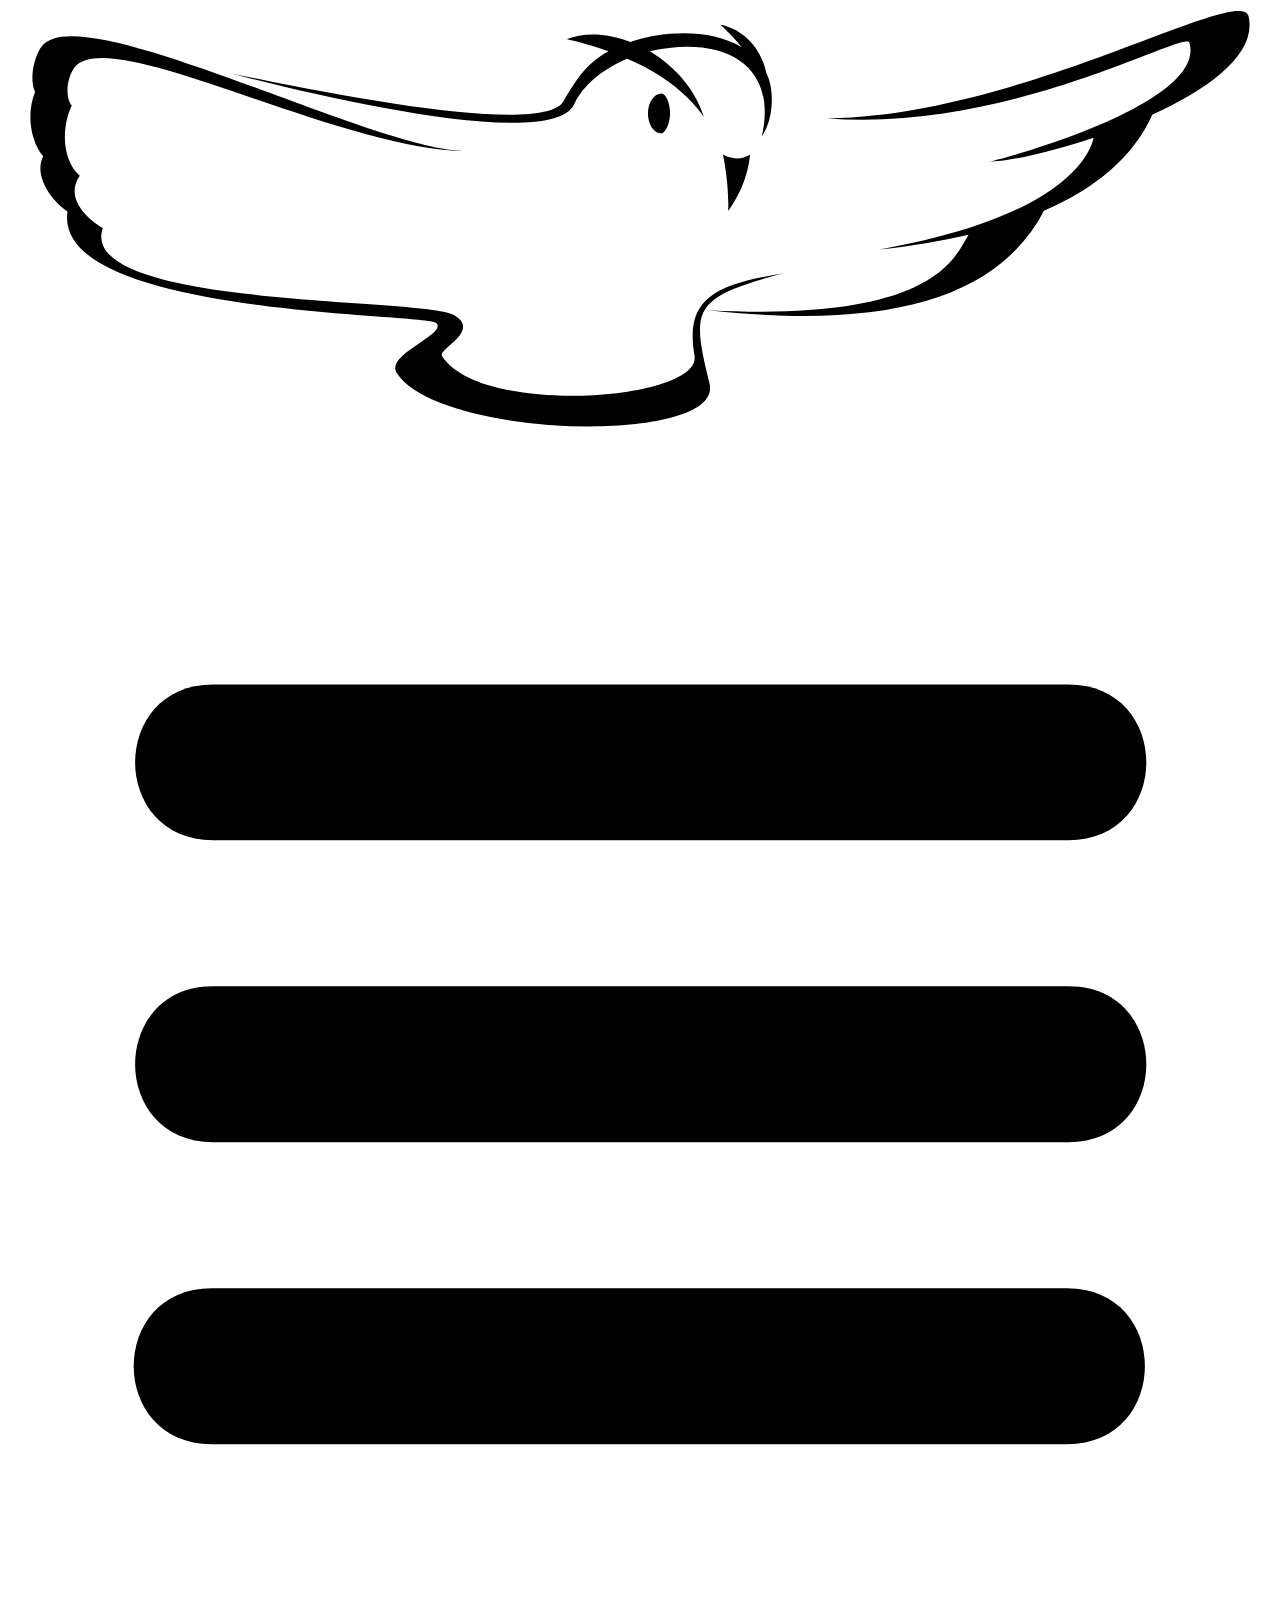
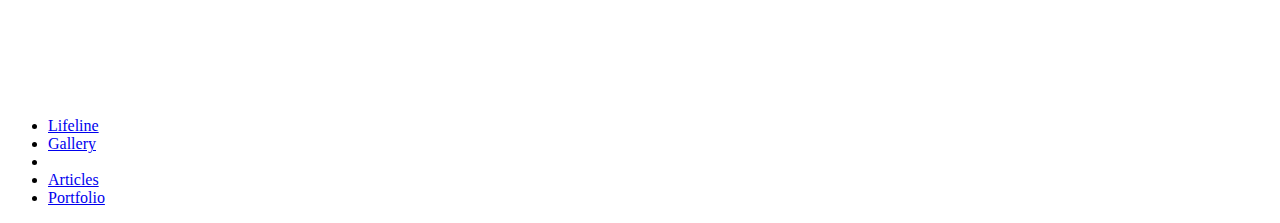
==== index.html @ f361c59d "Add files via upload" ====
<!DOCTYPE html>
<html lang="en">
  <head>
    <meta charset="UTF-8"/>
    <meta name="viewport" content="width=device-width, initial-scale=1.0"/>
    <meta http-equiv="X-UA-Compatible" content="ie=edge"/>
    <link rel="stylesheet" href="css/style.css"/>
    <title>Blog</title>
  </head>
  <body>
    <div id="wrapper">
      <header id="header">
        <div id="logo"><svg class="owllogo" xmlns="http://www.w3.org/2000/svg" viewBox="0 0 30000 10000"><path class="owl" d="M5277 1546c3529,747 7490,1406 7911,662 255,-450 549,-913 1065,-1183 -567,-207 -998,-286 -1000,-286 442,-178 993,-138 1520,66 798,-270 1902,-319 2647,127 -262,-319 -517,-542 -518,-543 644,137 996,658 1095,1149 178,344 208,1033 -106,1514 401,-1756 -968,-2417 -2663,-2025 583,344 1081,889 1287,1554 -642,-923 -1712,-1330 -1823,-1379 -590,256 -1042,622 -1255,1084 -501,1085 -5733,-102 -8160,-740zm10235 482c88,-1 202,207 202,469 0,262 -129,479 -202,479 -178,0 -323,-212 -323,-474 0,-262 145,-472 323,-474zm2101 1455c-54,563 -303,1046 -521,1333 35,-623 -122,-1336 -122,-1336 208,127 462,112 643,3zm5667 164c953,-215 5153,-1467 4761,-2822 -92,-316 -4247,2132 -8592,1795 4616,-51 9809,-3220 9995,-2423 206,883 -918,1710 -2280,2332 -471,1031 -1366,1765 -2576,2283 -1142,2184 -3902,2806 -7968,2360 5473,291 5867,-1322 6180,-1792 -654,152 -1361,267 -2111,353 4340,-775 4982,-2229 5079,-2656 -1060,357 -2048,568 -2488,570zm-21697 -2239c-170,215 -249,689 -70,913 -243,499 -242,1274 190,1662 -346,501 117,991 547,1240 -635,1907 7566,1636 8323,2059 678,379 -375,818 -273,977 940,1463 6175,1042 5994,-7 -230,-1334 441,-1682 2116,-1955 -2198,573 -2192,844 -1760,2614 360,1474 -6419,1316 -7423,-246 -286,-446 1208,-914 940,-1189 -236,-241 -9118,-152 -8755,-2645 -380,-258 -811,-840 -578,-1313 -328,-384 -386,-1070 -191,-1527 -143,-274 -27,-848 155,-1077 885,-1221 7932,2500 10068,2480 -3007,-18 -8452,-3035 -9284,-1985z"/></svg></div>
        <nav id="mainmenu">
          <div id="menu_btn"><svg id="menu_icon" xmlns="http://www.w3.org/2000/svg" viewBox="0 0 900 900"><g id="dashes"><path id="dash_bottom" class="menu_icon_dash" d="M145 609l609 0c74,0 74,111 0,111l-609 0c-74,0 -74,-111 0,-111z"/><path id="dash_middle" class="menu_icon_dash" d="M146 394c203,0 406,0 609,0 74,0 74,111 0,111 -203,0 -406,0 -609,0 -74,0 -74,-111 0,-111z"/><path id="dash_top" class="menu_icon_dash" d="M146 179l609 0c74,0 74,111 0,111l-609 0c-74,0 -74,-111 0,-111z"/></g></svg></div>
          <ul class="menu_list">
            <li class="menu_item"><a class="menu_link" href="#">Lifeline</a></li>
            <li class="menu_item"><a class="menu_link" href="#">Gallery</a></li>
            <li class="menu_logo"><a class="menu_link link_logo" href="#"></a></li>
            <li class="menu_item"><a class="menu_link" href="#">Articles</a></li>
            <li class="menu_item"><a class="menu_link" href="#">Portfolio</a></li>
          </ul>
        </nav>
      </header>
      <main id="main">
        <section id="lifeline"></section>
        <section id="gallery"></section>
        <section id="articles"></section>
        <section id="portfolio"></section>
      </main>
      <footer id="footer">
        <div id="contacts"></div>
        <div id="socials"></div>
      </footer>
    </div>
    <script src="js/main.js"></script>
  </body>
</html>
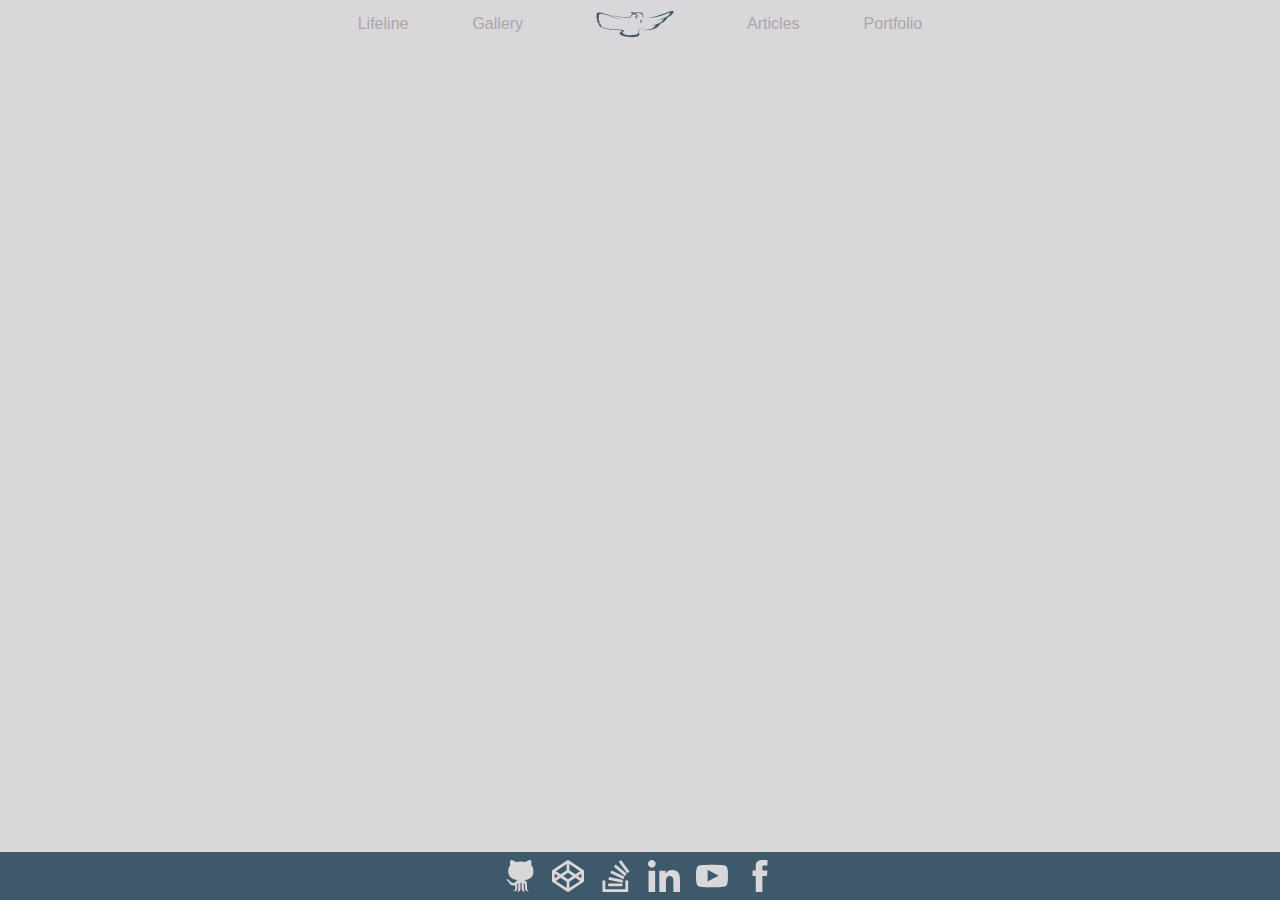
==== commit 5733947d: "adding a footer Please enter the commit message for your changes. Lines starting" ====
--- a/index.html
+++ b/index.html
@@ -10,13 +10,13 @@
   <body>
     <div id="wrapper">
       <header id="header">
-        <div id="logo"><svg class="owllogo" xmlns="http://www.w3.org/2000/svg" viewBox="0 0 30000 10000"><path class="owl" d="M5277 1546c3529,747 7490,1406 7911,662 255,-450 549,-913 1065,-1183 -567,-207 -998,-286 -1000,-286 442,-178 993,-138 1520,66 798,-270 1902,-319 2647,127 -262,-319 -517,-542 -518,-543 644,137 996,658 1095,1149 178,344 208,1033 -106,1514 401,-1756 -968,-2417 -2663,-2025 583,344 1081,889 1287,1554 -642,-923 -1712,-1330 -1823,-1379 -590,256 -1042,622 -1255,1084 -501,1085 -5733,-102 -8160,-740zm10235 482c88,-1 202,207 202,469 0,262 -129,479 -202,479 -178,0 -323,-212 -323,-474 0,-262 145,-472 323,-474zm2101 1455c-54,563 -303,1046 -521,1333 35,-623 -122,-1336 -122,-1336 208,127 462,112 643,3zm5667 164c953,-215 5153,-1467 4761,-2822 -92,-316 -4247,2132 -8592,1795 4616,-51 9809,-3220 9995,-2423 206,883 -918,1710 -2280,2332 -471,1031 -1366,1765 -2576,2283 -1142,2184 -3902,2806 -7968,2360 5473,291 5867,-1322 6180,-1792 -654,152 -1361,267 -2111,353 4340,-775 4982,-2229 5079,-2656 -1060,357 -2048,568 -2488,570zm-21697 -2239c-170,215 -249,689 -70,913 -243,499 -242,1274 190,1662 -346,501 117,991 547,1240 -635,1907 7566,1636 8323,2059 678,379 -375,818 -273,977 940,1463 6175,1042 5994,-7 -230,-1334 441,-1682 2116,-1955 -2198,573 -2192,844 -1760,2614 360,1474 -6419,1316 -7423,-246 -286,-446 1208,-914 940,-1189 -236,-241 -9118,-152 -8755,-2645 -380,-258 -811,-840 -578,-1313 -328,-384 -386,-1070 -191,-1527 -143,-274 -27,-848 155,-1077 885,-1221 7932,2500 10068,2480 -3007,-18 -8452,-3035 -9284,-1985z"/></svg></div>
+        <div id="logo"><a href="#"><svg class="owllogo" xmlns="http://www.w3.org/2000/svg" viewBox="0 0 30000 10000"><path class="owl" d="M5277 1546c3529,747 7490,1406 7911,662 255,-450 549,-913 1065,-1183 -567,-207 -998,-286 -1000,-286 442,-178 993,-138 1520,66 798,-270 1902,-319 2647,127 -262,-319 -517,-542 -518,-543 644,137 996,658 1095,1149 178,344 208,1033 -106,1514 401,-1756 -968,-2417 -2663,-2025 583,344 1081,889 1287,1554 -642,-923 -1712,-1330 -1823,-1379 -590,256 -1042,622 -1255,1084 -501,1085 -5733,-102 -8160,-740zm10235 482c88,-1 202,207 202,469 0,262 -129,479 -202,479 -178,0 -323,-212 -323,-474 0,-262 145,-472 323,-474zm2101 1455c-54,563 -303,1046 -521,1333 35,-623 -122,-1336 -122,-1336 208,127 462,112 643,3zm5667 164c953,-215 5153,-1467 4761,-2822 -92,-316 -4247,2132 -8592,1795 4616,-51 9809,-3220 9995,-2423 206,883 -918,1710 -2280,2332 -471,1031 -1366,1765 -2576,2283 -1142,2184 -3902,2806 -7968,2360 5473,291 5867,-1322 6180,-1792 -654,152 -1361,267 -2111,353 4340,-775 4982,-2229 5079,-2656 -1060,357 -2048,568 -2488,570zm-21697 -2239c-170,215 -249,689 -70,913 -243,499 -242,1274 190,1662 -346,501 117,991 547,1240 -635,1907 7566,1636 8323,2059 678,379 -375,818 -273,977 940,1463 6175,1042 5994,-7 -230,-1334 441,-1682 2116,-1955 -2198,573 -2192,844 -1760,2614 360,1474 -6419,1316 -7423,-246 -286,-446 1208,-914 940,-1189 -236,-241 -9118,-152 -8755,-2645 -380,-258 -811,-840 -578,-1313 -328,-384 -386,-1070 -191,-1527 -143,-274 -27,-848 155,-1077 885,-1221 7932,2500 10068,2480 -3007,-18 -8452,-3035 -9284,-1985z"/></svg></a></div>
         <nav id="mainmenu">
           <div id="menu_btn"><svg id="menu_icon" xmlns="http://www.w3.org/2000/svg" viewBox="0 0 900 900"><g id="dashes"><path id="dash_bottom" class="menu_icon_dash" d="M145 609l609 0c74,0 74,111 0,111l-609 0c-74,0 -74,-111 0,-111z"/><path id="dash_middle" class="menu_icon_dash" d="M146 394c203,0 406,0 609,0 74,0 74,111 0,111 -203,0 -406,0 -609,0 -74,0 -74,-111 0,-111z"/><path id="dash_top" class="menu_icon_dash" d="M146 179l609 0c74,0 74,111 0,111l-609 0c-74,0 -74,-111 0,-111z"/></g></svg></div>
           <ul class="menu_list">
             <li class="menu_item"><a class="menu_link" href="#">Lifeline</a></li>
             <li class="menu_item"><a class="menu_link" href="#">Gallery</a></li>
-            <li class="menu_logo"><a class="menu_link link_logo" href="#"></a></li>
+            <li class="menu_logo"><a class="menu_link link_logo" href="#"><svg class="owllogo" xmlns="http://www.w3.org/2000/svg" viewBox="0 0 30000 10000"><path class="owl" d="M5277 1546c3529,747 7490,1406 7911,662 255,-450 549,-913 1065,-1183 -567,-207 -998,-286 -1000,-286 442,-178 993,-138 1520,66 798,-270 1902,-319 2647,127 -262,-319 -517,-542 -518,-543 644,137 996,658 1095,1149 178,344 208,1033 -106,1514 401,-1756 -968,-2417 -2663,-2025 583,344 1081,889 1287,1554 -642,-923 -1712,-1330 -1823,-1379 -590,256 -1042,622 -1255,1084 -501,1085 -5733,-102 -8160,-740zm10235 482c88,-1 202,207 202,469 0,262 -129,479 -202,479 -178,0 -323,-212 -323,-474 0,-262 145,-472 323,-474zm2101 1455c-54,563 -303,1046 -521,1333 35,-623 -122,-1336 -122,-1336 208,127 462,112 643,3zm5667 164c953,-215 5153,-1467 4761,-2822 -92,-316 -4247,2132 -8592,1795 4616,-51 9809,-3220 9995,-2423 206,883 -918,1710 -2280,2332 -471,1031 -1366,1765 -2576,2283 -1142,2184 -3902,2806 -7968,2360 5473,291 5867,-1322 6180,-1792 -654,152 -1361,267 -2111,353 4340,-775 4982,-2229 5079,-2656 -1060,357 -2048,568 -2488,570zm-21697 -2239c-170,215 -249,689 -70,913 -243,499 -242,1274 190,1662 -346,501 117,991 547,1240 -635,1907 7566,1636 8323,2059 678,379 -375,818 -273,977 940,1463 6175,1042 5994,-7 -230,-1334 441,-1682 2116,-1955 -2198,573 -2192,844 -1760,2614 360,1474 -6419,1316 -7423,-246 -286,-446 1208,-914 940,-1189 -236,-241 -9118,-152 -8755,-2645 -380,-258 -811,-840 -578,-1313 -328,-384 -386,-1070 -191,-1527 -143,-274 -27,-848 155,-1077 885,-1221 7932,2500 10068,2480 -3007,-18 -8452,-3035 -9284,-1985z"/></svg></a></li>
             <li class="menu_item"><a class="menu_link" href="#">Articles</a></li>
             <li class="menu_item"><a class="menu_link" href="#">Portfolio</a></li>
           </ul>
@@ -30,7 +30,14 @@
       </main>
       <footer id="footer">
         <div id="contacts"></div>
-        <div id="socials"></div>
+        <div id="socials">
+          <div class="social_icon" id="git"><a href="#"><svg xmlns="http://www.w3.org/2000/svg" viewBox="0 0 1000 1000"><path class="github_icon" d="M166 598c-3,-3 -3,-6 0,-9 6,-6 14,-8 23,-7 9,2 15,3 16,4.61 10.76,4.61 22.67,14.98 35.73,31.12 13.07,16.14 23.44,27.28 31.13,33.43 36.89,30.74 74.54,33.04 112.97,6.92 3.07,-10.77 8.07,-19.98 14.98,-27.67 6.92,-7.69 13.45,-13.07 19.6,-16.14 6.15,-3.07 16.91,-7.69 32.28,-13.83 -50.72,-4.61 -91.84,-13.45 -123.35,-26.52 -31.51,-13.06 -56.48,-29.58 -74.93,-49.56 -24.59,-27.67 -39.58,-63.79 -44.95,-108.36 -5.38,-44.57 -1.93,-85.3 10.37,-122.19 9.22,-23.06 22.29,-43.8 39.19,-62.25 -12.29,-38.42 -9.99,-82.23 6.92,-131.41 49.18,3.07 93.76,19.98 133.72,50.72 76.85,-19.98 156.77,-20.75 239.77,-2.3 10.76,-7.69 27.28,-17.29 49.57,-28.83 22.28,-11.52 50.33,-18.05 84.15,-19.59 6.15,16.91 10.37,36.88 12.68,59.94 2.3,23.06 1.15,44.57 -3.46,64.55 35.35,36.89 53.79,86.08 55.33,147.55 0,49.19 -8.45,89.92 -25.36,122.19 -16.9,32.28 -46.88,59.18 -89.91,80.7 -29.21,13.83 -67.63,22.28 -115.28,25.36 21.52,10.75 37.28,21.9 47.26,33.43 10,11.52 16.53,29.58 19.6,54.17l0 72.63 2.31 70.31c4.61,7.69 9.99,14.22 16.14,19.6 6.15,5.38 11.53,9.22 16.14,11.53 4.61,2.3 6.14,5.76 4.61,10.37 -1.54,4.61 -7.69,6.92 -18.45,6.92 -26.13,0 -46.87,-9.22 -62.25,-27.67 -4.61,-7.68 -6.91,-16.9 -6.91,-27.66l0 -110.67c0,-12.29 -3.07,-21.13 -9.22,-26.51 -6.15,-5.38 -12.3,-8.84 -18.45,-10.37l0 145.24c0,26.13 3.08,43.04 9.22,50.72 6.15,7.69 10,15.37 11.53,23.05 1.54,1.54 0.39,2.7 -3.46,3.46 -3.84,0.77 -10.37,-0.38 -19.59,-3.46 -19.98,-4.61 -33.82,-14.98 -41.5,-31.12 -7.69,-16.14 -11.53,-33.43 -11.53,-51.87l0 -142.94 -29.97 0 0 142.94c0,18.44 -3.84,36.12 -11.53,53.03 -10.76,21.52 -30.74,33.04 -59.94,34.58 -4.61,-1.54 -6.92,-3.07 -6.92,-4.61 1.54,-1.54 6.15,-9.22 13.84,-23.06 1.53,-3.07 3.45,-9.22 5.76,-18.44 2.31,-9.22 3.46,-19.98 3.46,-32.28l0 -145.24c-6.15,1.53 -11.91,4.99 -17.29,10.37 -5.38,5.39 -8.07,14.22 -8.07,26.52l0 110.66c0,10.76 -2.31,19.98 -6.92,27.66 -13.83,18.45 -34.58,27.67 -62.25,27.67 -10.76,0 -16.9,-2.3 -18.44,-6.92 -1.54,-3.07 -1.15,-5.76 1.15,-8.06 2.31,-2.31 5.77,-5 10.38,-8.07 4.61,-3.08 7.68,-5.38 9.22,-6.92 6.15,-4.61 10.76,-10.76 13.83,-18.44 4.61,-6.15 5.77,-22.29 3.46,-48.42 -2.3,-26.13 -2.69,-43.03 -1.15,-50.72 -39.97,13.83 -80.7,6.92 -122.19,-20.75 -12.3,-12.29 -24.6,-29.97 -36.89,-53.02 -9.22,-16.91 -27.67,-36.89 -55.33,-59.95l0 0z"/></svg></a></div>
+          <div class="social_icon" id="cp"><a href="#"><svg xmlns="http://www.w3.org/2000/svg" viewBox="0 0 1000 1000"><path class="codepen_icon" d="M196.43 621.88l269.2 179.46 0 -160.27 -149.11 -99.55 -120.09 80.36zm-27.68 -64.29l86.16 -57.59 -86.16 -57.59 0 115.18zm365.63 243.75l269.19 -179.46 -120.09 -80.36 -149.1 99.55 0 160.27zm-34.38 -220.09l121.43 -81.25 -121.43 -81.25 -121.43 81.25 121.43 81.25zm-183.48 -122.77l149.11 -99.55 0 -160.27 -269.2 179.47 120.09 80.35zm428.57 41.52l86.16 57.59 0 -115.18 -86.16 57.59zm-61.61 -41.52l120.09 -80.35 -269.19 -179.47 0 160.27 149.1 99.55zm216.52 -80.35l0 243.74c0,12.21 -5.06,21.73 -15.18,28.58l-365.62 243.74c-9.89,6.13 -27.36,7.36 -38.4,0l-365.62 -243.74c-10.12,-6.85 -15.18,-16.37 -15.18,-28.57l0 -243.75c0,-12.21 5.06,-21.73 15.18,-28.57l365.62 -243.75c9.89,-6.12 27.36,-7.36 38.4,0l365.62 243.75c10.12,6.84 15.18,16.36 15.18,28.57z"/></svg></a></div>
+          <div class="social_icon" id="so"><a href="#"><svg xmlns="http://www.w3.org/2000/svg" viewBox="0 0 1000 1000"><g class="stackoverflow_icon"><polygon class="bucket" points="733.27,828.88 733.27,614.55 804.4,614.55 804.4,900 162.37,900 162.37,614.55 233.5,614.55 233.5,828.88 "/><path class="stack" d="M312.02 594.23l349.19 72.97 14.78 -70.2 -349.19 -72.98 -14.78 70.21zm46.19 -166.29l323.33 150.58 29.57 -64.66 -323.33 -151.51 -29.57 65.59zm89.61 -158.88l274.36 228.17 45.26 -54.51 -274.35 -228.17 -45.27 54.51zm177.36 -169.06l-57.27 42.49 212.47 286.37 57.28 -42.49 -212.48 -286.37zm-320.54 656.82l356.57 0 0 -71.14 -356.57 0 0 71.14z"/></g></svg></a></div>
+          <div class="social_icon" id="in"><a href="#"><svg xmlns="http://www.w3.org/2000/svg" viewBox="0 0 1000 1000"><path class="linkedin_icon" d="M196.15 100.68c-53.15,0 -96.15,43 -96.15,96.04 0,53.04 43,96.15 96.15,96.15 53.04,0 96.15,-43.11 96.04,-96.15 0,-52.93 -43,-96.04 -96.04,-96.04zm186.94 265.07l0 533.57 165.73 0 0 -263.93c0,-69.58 13.12,-136.99 99.46,-136.99 84.97,0 86.23,79.5 86.23,141.44l0 259.37 165.49 0 0 -292.56c0,-143.72 -30.91,-254.13 -198.69,-254.13 -80.75,0 -134.81,44.14 -156.94,86.12l-2.28 0 0 -72.89 -159 0zm-104.02 0l-165.84 0 0 533.46 165.84 0 0 -533.46z"/></svg></a></div>
+          <div class="social_icon" id="yt"><a href="#"><svg xmlns="http://www.w3.org/2000/svg" viewBox="0 0 1000 1000"><path class="youtube_icon" d="M793.95 230.11c-165.47,-18.52 -421.57,-18.51 -587.04,0 -45.37,5.02 -81.64,39.1 -91.75,83.27 -20.07,87 -20.24,286.27 -0.17,373.24 10.17,44.16 46.36,78.26 91.75,83.28 165.53,18.51 421.57,18.51 587.1,0 45.41,-5.03 81.58,-39.13 91.81,-83.28 19.32,-84.07 18.9,-291.74 0.17,-373.24 -10.17,-44.17 -46.43,-78.25 -91.87,-83.27zm-402.93 118.78c91.73,47.9 183.49,95.75 275.22,143.65 -91.73,47.58 -183.46,95.15 -275.22,142.68l0 -286.33z"/></svg></a></div>
+          <div class="social_icon" id="fb"><a href="#"><svg xmlns="http://www.w3.org/2000/svg" viewBox="0 0 1000 1000"><path class="facebook_icon" d="M553.86 100.14l132.81 -0.14 -0.02 140.13 -85.86 -0.05c-18.14,-1.13 -36.77,12.62 -40.07,30.61l-0.14 93.78 125.9 0.1 -15.26 135.05 -111.23 0.19 -0.26 400.03 -165.21 0.16 -0.57 -400.17 -80.6 -0.23 0.05 -134.47 80.55 -0.19 0.85 -130.76c0.59,-91.15 73.23,-133.95 159.06,-134.04z"/></svg></a></div>
+        </div>
       </footer>
     </div>
     <script src="js/main.js"></script>
--- a/css/style.css
+++ b/css/style.css
@@ -0,0 +1,330 @@
+* {
+  margin: 0;
+  padding: 0;
+  border: 0;
+  outline: 0;
+  border-image: 0;
+  font-size: 0;
+}
+
+a, p, h1, h2, h3, h4, h5, h6, #menu_btn {
+  font-size: 16px;
+  font-family: "Open Sans", sans-serif;
+}
+
+html, body {
+  height: 100%;
+  width: 100%;
+  min-width: 120px;
+}
+
+a {
+  color: #3e596a;
+  text-decoration: none;
+  line-height: 16px;
+}
+
+a:hover {
+  color: #5a829a;
+}
+
+a:active {
+  color: #3e596a;
+}
+
+#wrapper {
+  height: 100%;
+  width: 100%;
+  min-width: 120px;
+  display: table;
+}
+
+#header, #main, #footer {
+  display: table-row;
+  width: 100%;
+  margin: 0 auto;
+  background-color: #d9d7da;
+}
+
+@media screen and (min-width: 721px) and (max-width: 960px) {
+  #header, #main, #footer {
+    width: 680px;
+  }
+}
+
+@media screen and (min-width: 961px) and (max-width: 1280px) {
+  #header, #main, #footer {
+    width: 920px;
+  }
+}
+
+@media screen and (min-width: 1281px) and (max-width: 1920px) {
+  #header, #main, #footer {
+    width: 1240px;
+  }
+}
+
+#main {
+  height: 100%;
+}
+
+#logo {
+  display: block;
+  position: relative;
+  width: 100%;
+  height: 35vw;
+  max-height: 64px;
+}
+
+@media screen and (min-width: 721px) {
+  #logo {
+    display: none;
+  }
+}
+
+svg.owllogo {
+  max-height: 64px;
+  position: absolute;
+  top: 50%;
+  left: 50%;
+  transform: translateX(-50%) translateY(-50%);
+}
+
+.owl {
+  fill: #3e596a;
+}
+
+#menu_btn {
+  display: block;
+  height: 32px;
+  background-color: #d9d7da;
+  text-align: center;
+  line-height: 32px;
+}
+
+@media screen and (min-width: 321px) and (max-width: 490px) {
+  #menu_btn {
+    display: inline-block;
+    width: 32px;
+    height: 32px;
+    position: absolute;
+    right: 0;
+    top: 8px;
+  }
+}
+
+@media screen and (min-width: 491px) {
+  #menu_btn {
+    display: none;
+  }
+}
+
+.menu_icon_dash {
+  fill: #3e596a;
+  transform-origin: 50% 50%;
+  opacity: 100;
+  transition: transform .3s, opacity .3s;
+}
+
+#menu_icon {
+  border-radius: 4px;
+  width: 32px;
+  height: 32px;
+  transition: background-color .3s;
+}
+
+#menu_icon:hover {
+  cursor: pointer;
+  background-color: #3e596a;
+}
+
+#menu_icon:hover .menu_icon_dash {
+  fill: #d9d7da;
+}
+
+.menuexpanded #dash_top {
+  transform: translateY(190%) rotate(45deg);
+}
+
+.menuexpanded #dash_bottom {
+  transform: translateY(-190%) rotate(135deg);
+}
+
+.menuexpanded #dash_middle {
+  transform: rotate(135deg);
+  opacity: 0;
+}
+
+.menu_link {
+  display: block;
+  line-height: 24px;
+  color: #aba6aa;
+}
+
+.menu_link:hover {
+  color: #3e596a;
+}
+
+.menu_link:active {
+  color: #d9d7da;
+  background-color: #3e596a;
+}
+
+@media screen and (min-width: 321px) {
+  .menu_link {
+    line-height: 48px;
+    padding: 0 32px;
+    border-bottom-left-radius: 8px;
+    border-bottom-right-radius: 8px;
+    transition: background-color 0.3s, color 0.3s;
+  }
+}
+
+.menu_logo {
+  display: none;
+}
+
+@media screen and (min-width: 721px) {
+  .menu_logo {
+    display: inline-block;
+    vertical-align: top;
+  }
+}
+
+.link_logo {
+  position: relative;
+  height: 48px;
+  width: 144px;
+  padding: 0 8px;
+}
+
+.menu_item {
+  display: block;
+}
+
+@media screen and (min-width: 491px) {
+  .menu_item {
+    display: inline-block;
+    vertical-align: top;
+    border-radius: 8px;
+  }
+}
+
+.menu_list {
+  height: 0;
+  overflow: hidden;
+  text-align: center;
+  transition: height .3s;
+}
+
+@media screen and (min-width: 491px) {
+  .menu_list {
+    height: 48px;
+  }
+}
+
+#socials {
+  background-color: #3e596a;
+  display: block;
+  text-align: center;
+}
+
+.social_icon {
+  display: block;
+  position: relative;
+  width: 100%;
+  height: 48px;
+  text-align: center;
+  transition: background-color .3s;
+}
+
+.social_icon:hover {
+  background-color: #d9d7da;
+}
+
+@media screen and (min-width: 300px) {
+  .social_icon {
+    display: inline-block;
+    width: 48px;
+  }
+}
+
+.social_icon svg {
+  position: absolute;
+  top: 50%;
+  left: 50%;
+  transform: translateX(-50%) translateY(-50%);
+  height: 40px;
+}
+
+#git .github_icon {
+  fill: #d9d7da;
+  transition: fill .3s;
+}
+
+#git:hover .github_icon {
+  fill: #455a64;
+}
+
+#cp .codepen_icon {
+  fill: #d9d7da;
+  transition: fill .3s;
+}
+
+#cp:hover .codepen_icon {
+  fill: #000000;
+}
+
+#so .bucket, #so .stack {
+  fill: #d9d7da;
+  transition: fill .3s;
+}
+
+#so:hover .bucket {
+  fill: #bcbbbb;
+}
+
+#so:hover .stack {
+  fill: #f48023;
+}
+
+#in .linkedin_icon {
+  fill: #d9d7da;
+  transition: fill .3s;
+}
+
+#in:hover .linkedin_icon {
+  fill: #007ab9;
+}
+
+#yt .youtube_icon {
+  fill: #d9d7da;
+  transition: fill .3s;
+}
+
+#yt:hover .youtube_icon {
+  fill: #d32322;
+}
+
+#fb .facebook_icon {
+  fill: #d9d7da;
+  transition: fill .3s;
+}
+
+#fb:hover .facebook_icon {
+  fill: #475993;
+}
+
+.hidden {
+  display: none !important;
+}
+
+.showmenu {
+  height: 96px;
+}
+
+@media screen and (min-width: 321px) {
+  .showmenu {
+    height: 192px;
+  }
+}
